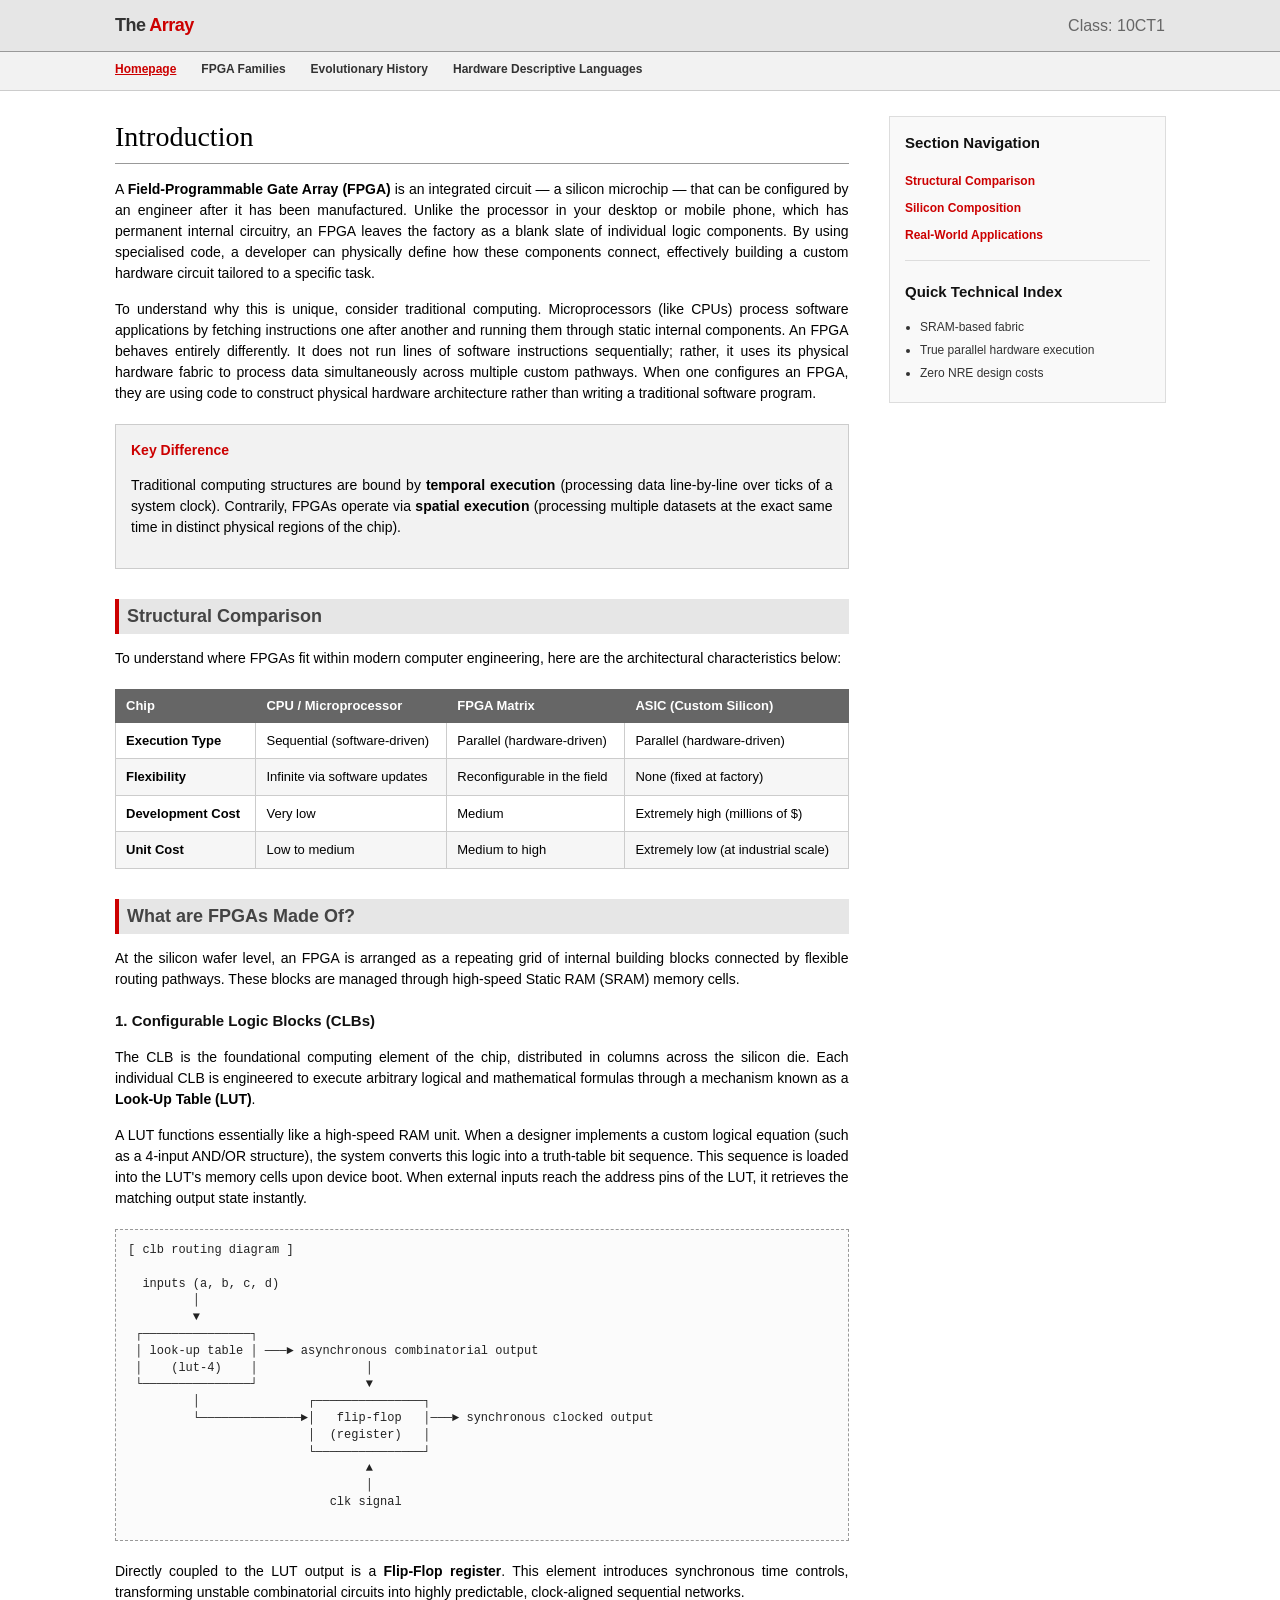
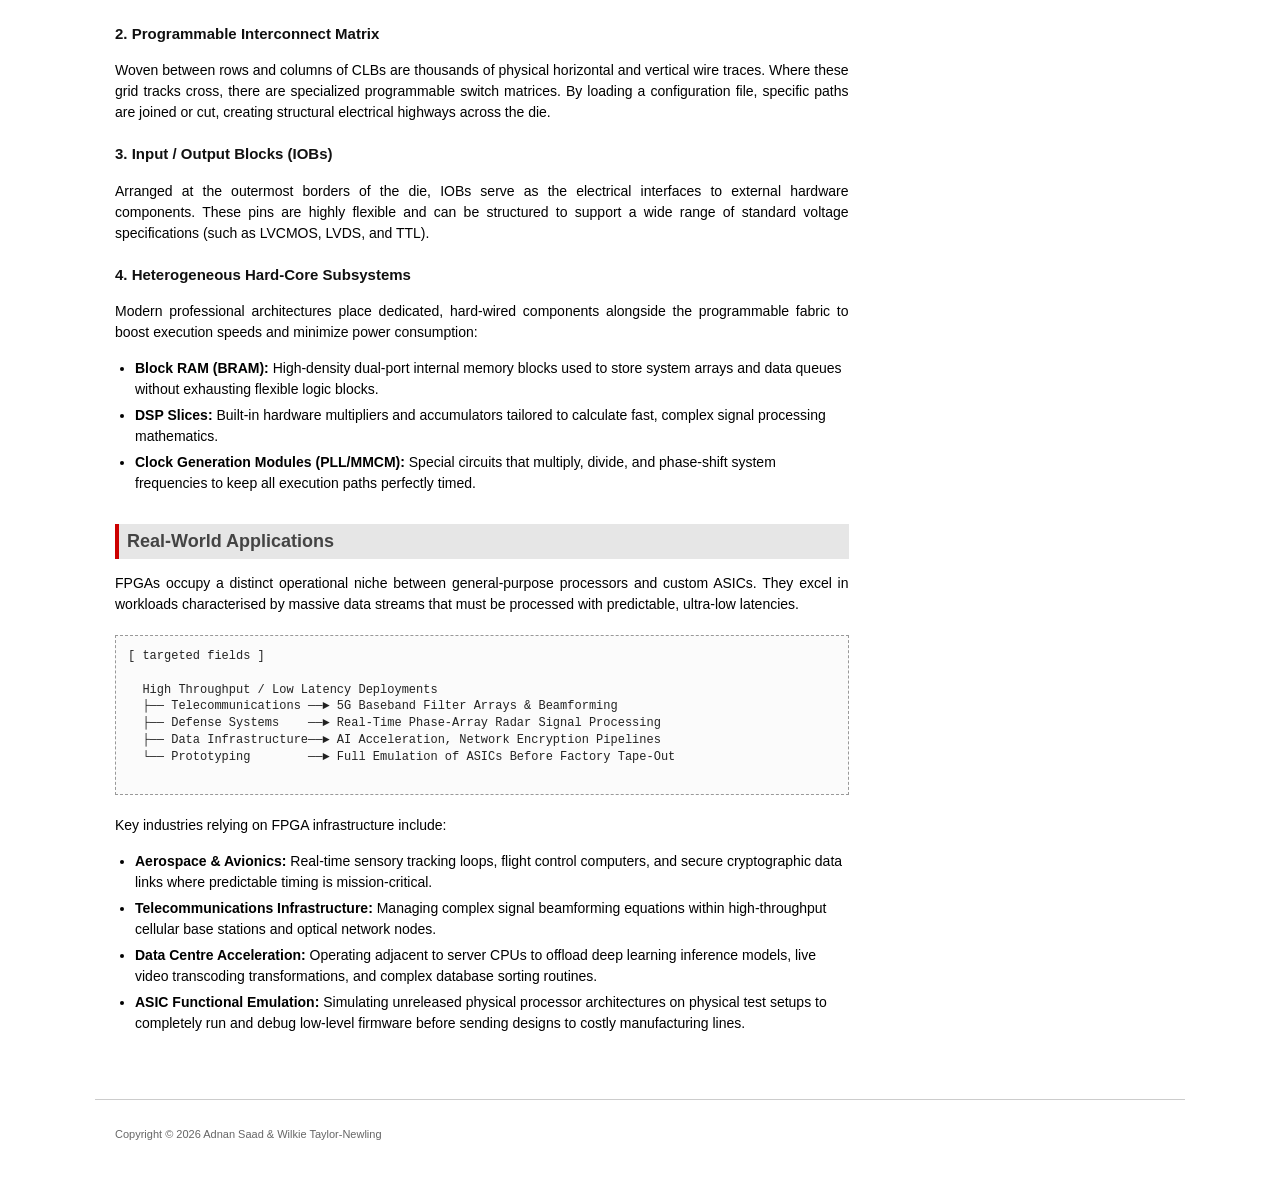
==== docs/index.html @ 668ed428 "upload" ====
<!doctype html>
<html lang="en">
  <head>
    <meta charset="UTF-8" />
    <meta name="viewport" content="width=device-width, initial-scale=1.0" />
    <title>The Array</title>
    <link rel="stylesheet" href="style.css" />
    <script src="script.js" defer></script>
  </head>
  <body>
    <header>
      <div class="header-container">
        <div class="site-title">The <span>Array</span></div>
        <div style="font-size: 16px; color: #666666">Class: 10CT1</div>
      </div>
    </header>

    <nav>
      <div class="nav-container">
        <ul class="nav-links">
          <li><a href="index.html" class="active">Homepage</a></li>
          <li><a href="types.html">FPGA Families</a></li>
          <li><a href="history.html">Evolutionary History</a></li>
          <li><a href="hdl.html">Hardware Descriptive Languages</a></li>
        </ul>
      </div>
    </nav>

    <div class="wrapper">
      <main>
        <h1>Introduction</h1>

        <p>
          A <strong>Field-Programmable Gate Array (FPGA)</strong> is an
          integrated circuit — a silicon microchip — that can be configured by
          an engineer after it has been manufactured. Unlike the processor in
          your desktop or mobile phone, which has permanent internal circuitry,
          an FPGA leaves the factory as a blank slate of individual logic
          components. By using specialised code, a developer can physically
          define how these components connect, effectively building a custom
          hardware circuit tailored to a specific task.
        </p>

        <p>
          To understand why this is unique, consider traditional computing.
          Microprocessors (like CPUs) process software applications by fetching
          instructions one after another and running them through static
          internal components. An FPGA behaves entirely differently. It does not
          run lines of software instructions sequentially; rather, it uses its
          physical hardware fabric to process data simultaneously across
          multiple custom pathways. When one configures an FPGA, they are using
          code to construct physical hardware architecture rather than writing a
          traditional software program.
        </p>

        <div class="feature-box">
          <h4>Key Difference</h4>
          <p>
            Traditional computing structures are bound by
            <strong>temporal execution</strong> (processing data line-by-line
            over ticks of a system clock). Contrarily, FPGAs operate via
            <strong>spatial execution</strong> (processing multiple datasets at
            the exact same time in distinct physical regions of the chip).
          </p>
        </div>

        <h2 id="comparison">Structural Comparison</h2>
        <p>
          To understand where FPGAs fit within modern computer engineering, here
          are the architectural characteristics below:
        </p>

        <table class="tech-table">
          <thead>
            <tr>
              <th>Chip</th>
              <th>CPU / Microprocessor</th>
              <th>FPGA Matrix</th>
              <th>ASIC (Custom Silicon)</th>
            </tr>
          </thead>
          <tbody>
            <tr>
              <td><strong>Execution Type</strong></td>
              <td>Sequential (software-driven)</td>
              <td>Parallel (hardware-driven)</td>
              <td>Parallel (hardware-driven)</td>
            </tr>
            <tr>
              <td><strong>Flexibility</strong></td>
              <td>Infinite via software updates</td>
              <td>Reconfigurable in the field</td>
              <td>None (fixed at factory)</td>
            </tr>
            <tr>
              <td><strong>Development Cost</strong></td>
              <td>Very low</td>
              <td>Medium</td>
              <td>Extremely high (millions of $)</td>
            </tr>
            <tr>
              <td><strong>Unit Cost</strong></td>
              <td>Low to medium</td>
              <td>Medium to high</td>
              <td>Extremely low (at industrial scale)</td>
            </tr>
          </tbody>
        </table>

        <h2 id="composition">What are FPGAs Made Of?</h2>
        <p>
          At the silicon wafer level, an FPGA is arranged as a repeating grid of
          internal building blocks connected by flexible routing pathways. These
          blocks are managed through high-speed Static RAM (SRAM) memory cells.
        </p>

        <h3>1. Configurable Logic Blocks (CLBs)</h3>
        <p>
          The CLB is the foundational computing element of the chip, distributed
          in columns across the silicon die. Each individual CLB is engineered
          to execute arbitrary logical and mathematical formulas through a
          mechanism known as a <strong>Look-Up Table (LUT)</strong>.
        </p>

        <p>
          A LUT functions essentially like a high-speed RAM unit. When a
          designer implements a custom logical equation (such as a 4-input
          AND/OR structure), the system converts this logic into a truth-table
          bit sequence. This sequence is loaded into the LUT's memory cells upon
          device boot. When external inputs reach the address pins of the LUT,
          it retrieves the matching output state instantly.
        </p>

        <div class="ascii-container">
          <pre>
[ clb routing diagram ]

  inputs (a, b, c, d) 
         │
         ▼
 ┌───────────────┐
 │ look-up table │ ───► asynchronous combinatorial output
 │    (lut-4)    │               │
 └───────────────┘               ▼
         │               ┌───────────────┐
         └──────────────►│   flip-flop   │───► synchronous clocked output
                         │  (register)   │
                         └───────────────┘
                                 ▲
                                 │
                            clk signal
                </pre>
        </div>

        <p>
          Directly coupled to the LUT output is a
          <strong>Flip-Flop register</strong>. This element introduces
          synchronous time controls, transforming unstable combinatorial
          circuits into highly predictable, clock-aligned sequential networks.
        </p>

        <h3>2. Programmable Interconnect Matrix</h3>
        <p>
          Woven between rows and columns of CLBs are thousands of physical
          horizontal and vertical wire traces. Where these grid tracks cross,
          there are specialized programmable switch matrices. By loading a
          configuration file, specific paths are joined or cut, creating
          structural electrical highways across the die.
        </p>

        <h3>3. Input / Output Blocks (IOBs)</h3>
        <p>
          Arranged at the outermost borders of the die, IOBs serve as the
          electrical interfaces to external hardware components. These pins are
          highly flexible and can be structured to support a wide range of
          standard voltage specifications (such as LVCMOS, LVDS, and TTL).
        </p>

        <h3>4. Heterogeneous Hard-Core Subsystems</h3>
        <p>
          Modern professional architectures place dedicated, hard-wired
          components alongside the programmable fabric to boost execution speeds
          and minimize power consumption:
        </p>
        <ul>
          <li>
            <strong>Block RAM (BRAM):</strong> High-density dual-port internal
            memory blocks used to store system arrays and data queues without
            exhausting flexible logic blocks.
          </li>
          <li>
            <strong>DSP Slices:</strong> Built-in hardware multipliers and
            accumulators tailored to calculate fast, complex signal processing
            mathematics.
          </li>
          <li>
            <strong>Clock Generation Modules (PLL/MMCM):</strong> Special
            circuits that multiply, divide, and phase-shift system frequencies
            to keep all execution paths perfectly timed.
          </li>
        </ul>

        <h2 id="applications">Real-World Applications</h2>
        <p>
          FPGAs occupy a distinct operational niche between general-purpose
          processors and custom ASICs. They excel in workloads characterised by
          massive data streams that must be processed with predictable,
          ultra-low latencies.
        </p>

        <div class="ascii-container">
          <pre>
[ targeted fields ]

  High Throughput / Low Latency Deployments
  ├── Telecommunications ──► 5G Baseband Filter Arrays & Beamforming
  ├── Defense Systems    ──► Real-Time Phase-Array Radar Signal Processing
  ├── Data Infrastructure──► AI Acceleration, Network Encryption Pipelines
  └── Prototyping        ──► Full Emulation of ASICs Before Factory Tape-Out
                </pre>
        </div>

        <p>Key industries relying on FPGA infrastructure include:</p>
        <ul>
          <li>
            <strong>Aerospace & Avionics:</strong> Real-time sensory tracking
            loops, flight control computers, and secure cryptographic data links
            where predictable timing is mission-critical.
          </li>
          <li>
            <strong>Telecommunications Infrastructure:</strong> Managing complex
            signal beamforming equations within high-throughput cellular base
            stations and optical network nodes.
          </li>
          <li>
            <strong>Data Centre Acceleration:</strong> Operating adjacent to
            server CPUs to offload deep learning inference models, live video
            transcoding transformations, and complex database sorting routines.
          </li>
          <li>
            <strong>ASIC Functional Emulation:</strong> Simulating unreleased
            physical processor architectures on physical test setups to
            completely run and debug low-level firmware before sending designs
            to costly manufacturing lines.
          </li>
        </ul>
      </main>

      <aside class="scrolling-aside">
        <h3 style="margin-top: 0">Section Navigation</h3>
        <ul class="section-menu">
          <li><a href="#comparison">Structural Comparison</a></li>
          <li><a href="#composition">Silicon Composition</a></li>
          <li><a href="#applications">Real-World Applications</a></li>
        </ul>
        <hr class="panel-divider" />
        <h3>Quick Technical Index</h3>
        <ul
          style="
            padding-left: 15px;
            font-size: 12px;
            color: #333333;
            margin-bottom: 0;
          "
        >
          <li>SRAM-based fabric</li>
          <li>True parallel hardware execution</li>
          <li>Zero NRE design costs</li>
        </ul>
      </aside>
    </div>

    <footer>
      <p>Copyright &copy; 2026 Adnan Saad & Wilkie Taylor-Newling</p>
    </footer>
  </body>
</html>
---- docs/style.css ----
html {
  margin: 0;
  padding: 0;
  height: auto;
  overflow-x: hidden; /* avoid horizontal clipping */
}

body {
  margin: 0;
  padding: 0;
  background-color: #ffffff;
  color: #000000;
  font-family:
    "Geneva", "Lucida Grande", "Helvetica Neue", Helvetica, Arial, sans-serif;
  font-size: 14px;
  line-height: 1.5;
  height: auto;
  overflow: visible;
}

/* fonts */
h1 {
  font-family: "Times New Roman", Times, Georgia, serif;
  font-size: 28px;
  font-weight: normal;
  margin-top: 0;
  margin-bottom: 15px;
  border-bottom: 1px solid #999999;
  padding-bottom: 5px;
}
h2 {
  font-family: "Geneva", Helvetica, Arial, sans-serif;
  font-size: 18px;
  font-weight: bold;
  color: #444444;
  margin-top: 30px;
  margin-bottom: 12px;
  background-color: #e6e6e6;
  padding: 4px 8px;
  border-left: 4px solid #cc0000;
}
h3 {
  font-size: 15px;
  font-weight: bold;
  margin-top: 20px;
  color: #111111;
}
p {
  margin-bottom: 15px;
  text-align: justify;
}

/* header */
header {
  background-color: #e6e6e6;
  border-bottom: 1px solid #999999;
  padding: 12px 20px;
}
.header-container {
  max-width: 1050px;
  margin: 0 auto;
  display: flex;
  justify-content: space-between;
  align-items: center;
}
.site-title {
  font-size: 18px;
  font-weight: bold;
  letter-spacing: -0.5px;
  color: #333333;
}
.site-title span {
  color: #cc0000;
}

/* navbar!! */
nav {
  background-color: #f2f2f2;
  border-bottom: 1px solid #cccccc;
  padding: 6px 20px;
}
.nav-container {
  max-width: 1050px;
  margin: 0 auto;
}
.nav-links {
  list-style: none;
  padding: 0;
  margin: 0;
  display: flex;
}
.nav-links li {
  margin-right: 25px;
}
.nav-links a {
  color: #333333;
  text-decoration: none;
  font-size: 12px;
  font-weight: bold;
}
.nav-links a:hover,
.nav-links a.active {
  color: #cc0000;
  text-decoration: underline;
}

/* diagrams & code blocks */
.ascii-container {
  background-color: #fbfbfb;
  border: 1px dashed #999999;
  padding: 12px;
  overflow-x: auto;
  margin: 20px 0;
}
pre {
  font-family: "Courier New", Courier, monospace;
  font-size: 12px;
  margin: 0;
  line-height: 1.4;
  color: #222222;
}

.wrapper {
  max-width: 1050px;
  margin: 25px auto;
  padding: 0 20px;
  display: flex;
  gap: 40px;
  align-items: flex-start;
}

main {
  flex: 3;
}

.scrolling-aside {
  flex: 1;
  background-color: #f9f9f9;
  border: 1px solid #dddddd;
  padding: 15px;
  height: fit-content;
  will-change: transform;
  transition: transform 0.1s cubic-bezier(0.25, 1, 0.5, 1);
}

.section-menu {
  list-style: none;
  padding: 0;
  margin: 0 0 15px 0;
}
.section-menu li {
  margin-bottom: 6px;
}
.section-menu a {
  color: #cc0000;
  text-decoration: none;
  font-size: 12px;
  font-weight: bold;
}
.section-menu a:hover {
  text-decoration: underline;
  color: #000000;
}
.panel-divider {
  border: 0;
  border-top: 1px solid #dddddd;
  margin: 15px 0;
}

/* lists */
ul,
ol {
  margin-bottom: 15px;
  padding-left: 20px;
}
li {
  margin-bottom: 5px;
}

/* table */
.tech-table {
  width: 100%;
  border-collapse: collapse;
  margin: 20px 0;
  font-size: 13px;
}
.tech-table th {
  background-color: #666666;
  color: #ffffff;
  text-align: left;
  padding: 6px 10px;
  font-weight: bold;
  border: 1px solid #666666;
}
.tech-table td {
  padding: 8px 10px;
  border: 1px solid #cccccc;
  background-color: #ffffff;
}
.tech-table tr:nth-child(even) td {
  background-color: #f6f6f6;
}

/* text box */
.feature-box {
  background-color: #f2f2f2;
  border: 1px solid #cccccc;
  padding: 15px;
  margin: 20px 0;
}
.feature-box h4 {
  margin: 0 0 8px 0;
  color: #cc0000;
  font-size: 14px;
}

/* footer */
footer {
  max-width: 1050px;
  margin: 50px auto 20px auto;
  padding: 15px 20px;
  border-top: 1px solid #cccccc;
  font-size: 11px;
  color: #666666;
  text-align: center;
}
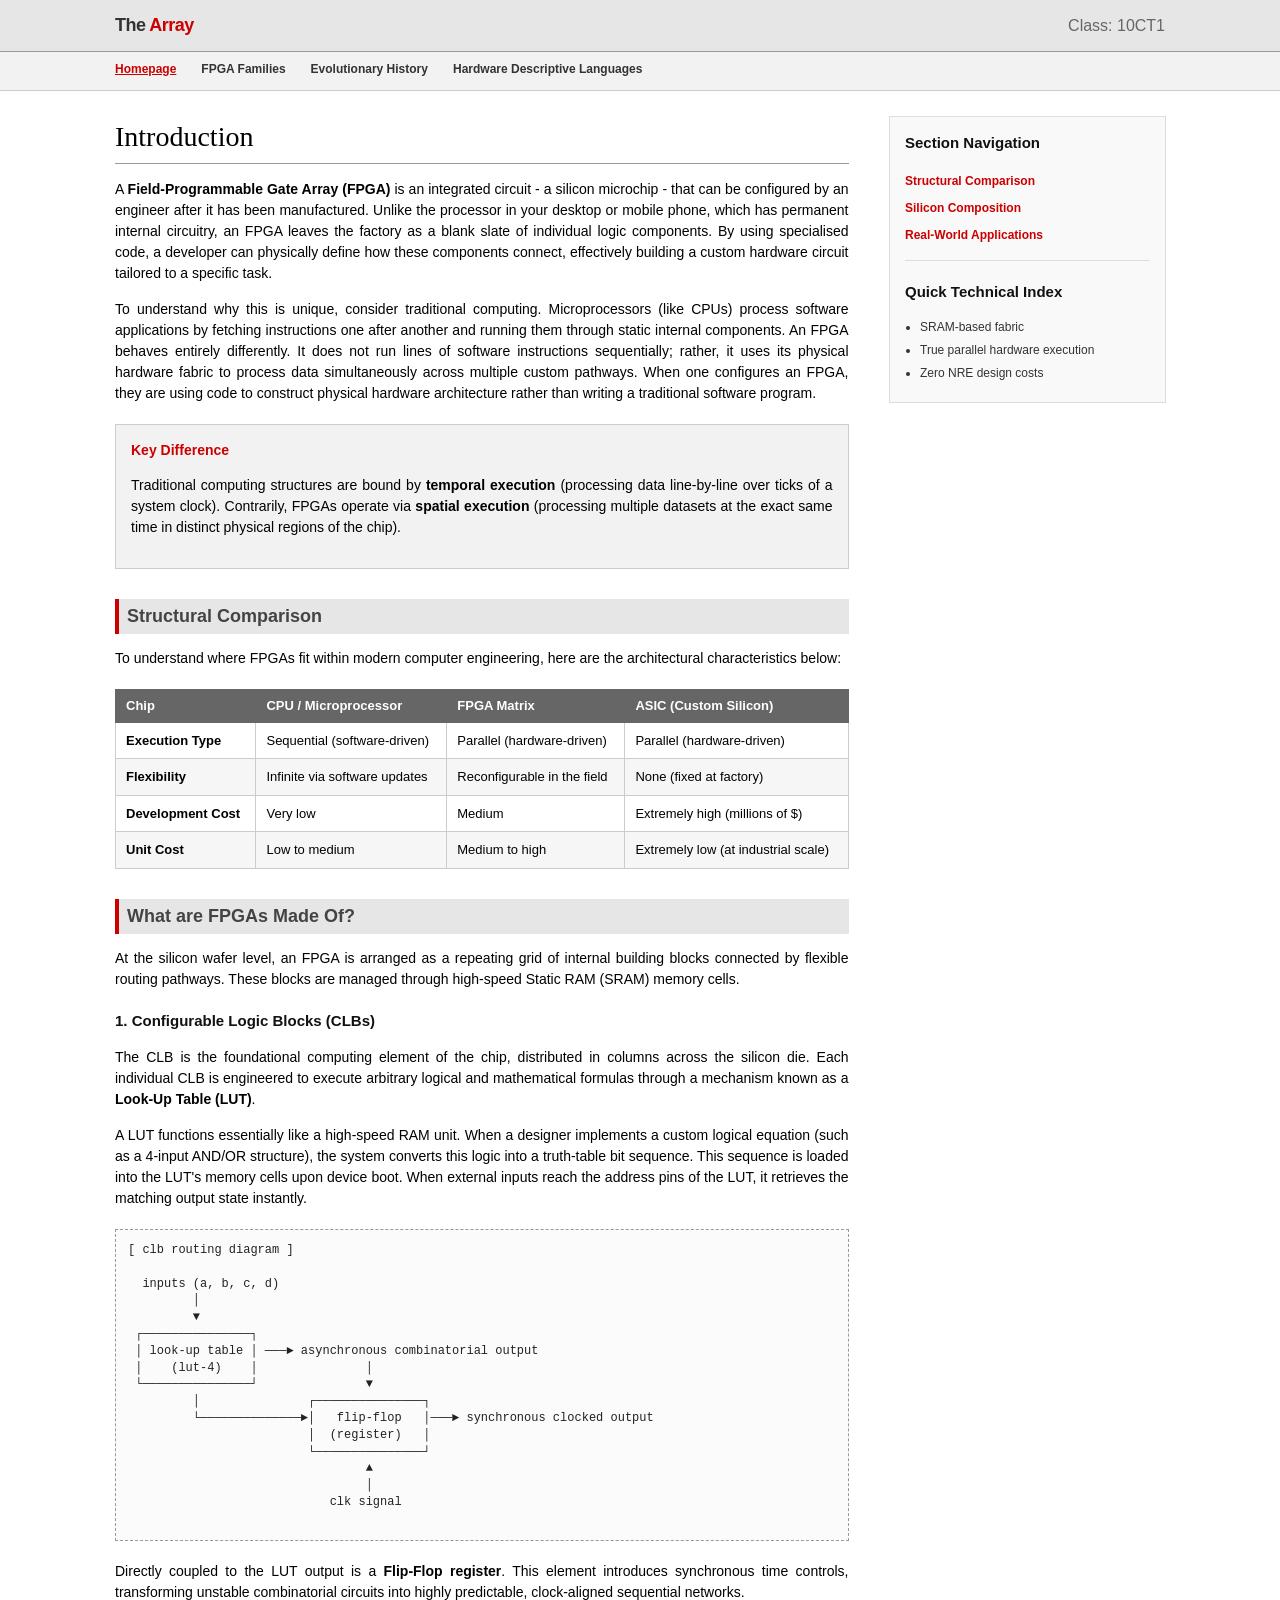
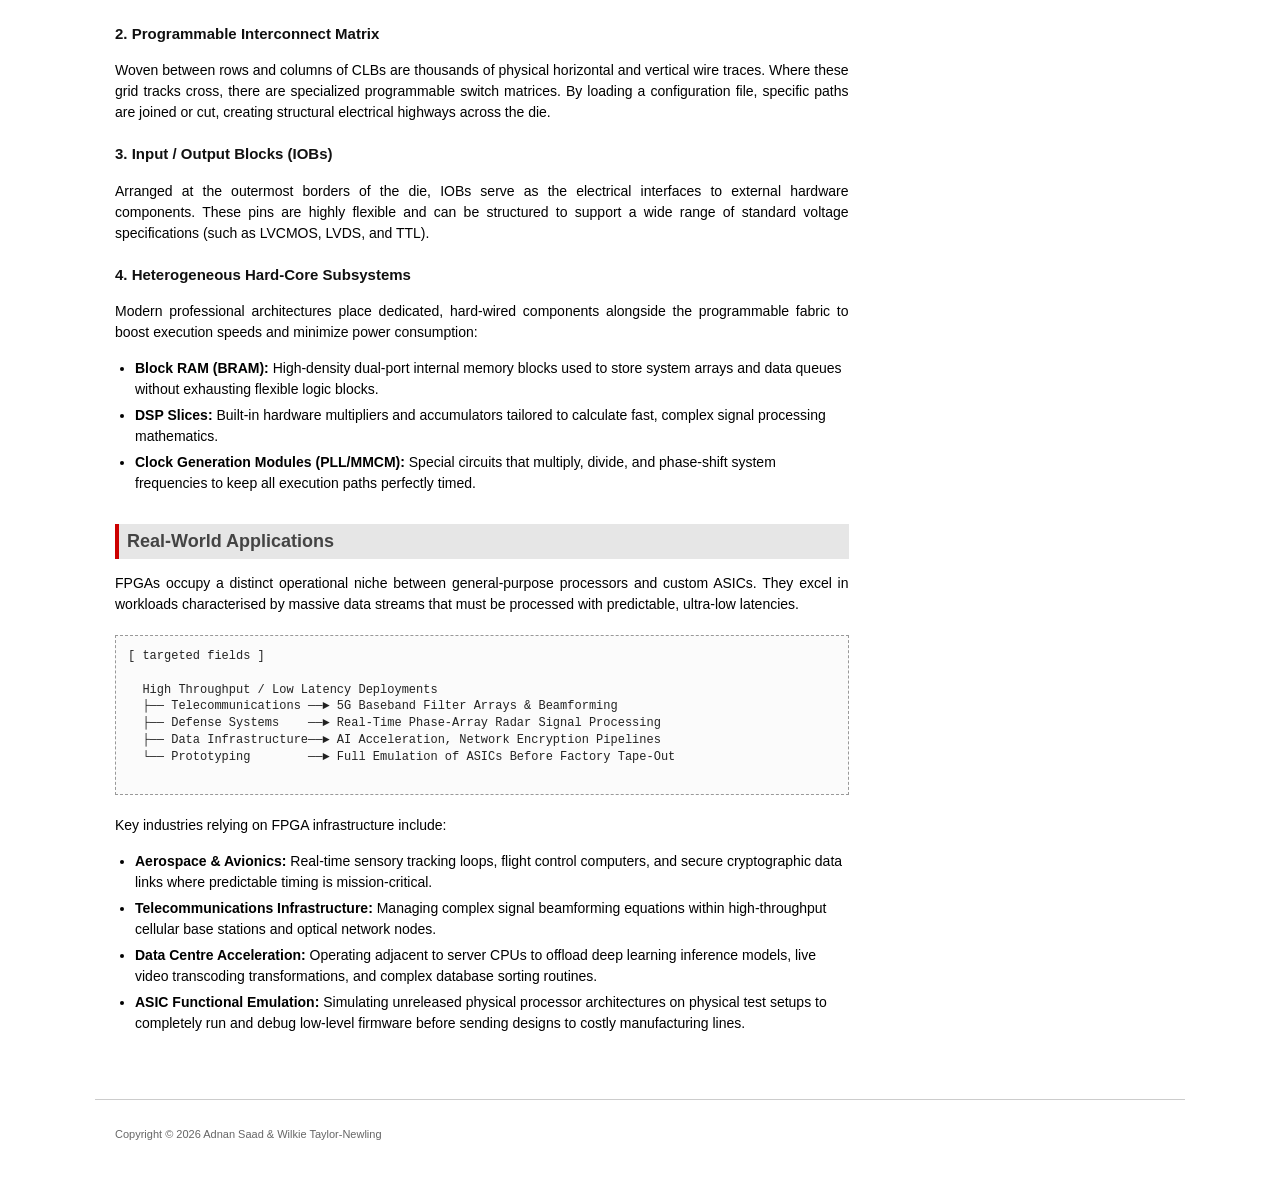
==== commit c36f4bb6: "remove em dash" ====
--- a/docs/index.html
+++ b/docs/index.html
@@ -5,6 +5,7 @@
     <meta name="viewport" content="width=device-width, initial-scale=1.0" />
     <title>The Array</title>
     <link rel="stylesheet" href="style.css" />
+    <link rel="icon" type="image/png" href="/images/icon.png">
     <script src="script.js" defer></script>
   </head>
   <body>
@@ -32,7 +33,7 @@
 
         <p>
           A <strong>Field-Programmable Gate Array (FPGA)</strong> is an
-          integrated circuit — a silicon microchip — that can be configured by
+          integrated circuit - a silicon microchip - that can be configured by
           an engineer after it has been manufactured. Unlike the processor in
           your desktop or mobile phone, which has permanent internal circuitry,
           an FPGA leaves the factory as a blank slate of individual logic
--- a/docs/style.css
+++ b/docs/style.css
@@ -224,3 +224,29 @@
   color: #666666;
   text-align: center;
 }
+
+/* mobile stuff */
+@media (max-width: 768px) {
+  .scrolling-aside {
+    width: 100%;
+    box-sizing: border-box;
+    padding: 12px 15px;
+    transform: none !important;
+    transition: none !important;
+  }
+  .section-menu {
+    display: flex;
+    flex-wrap: wrap;
+    gap: 15px;
+    margin: 0;
+  }
+
+  .section-menu li {
+    margin-bottom: 0;
+  }
+  .scrolling-aside h3,
+  .panel-divider,
+  .scrolling-aside ul:not(.section-menu) {
+    display: none !important;
+  }
+}
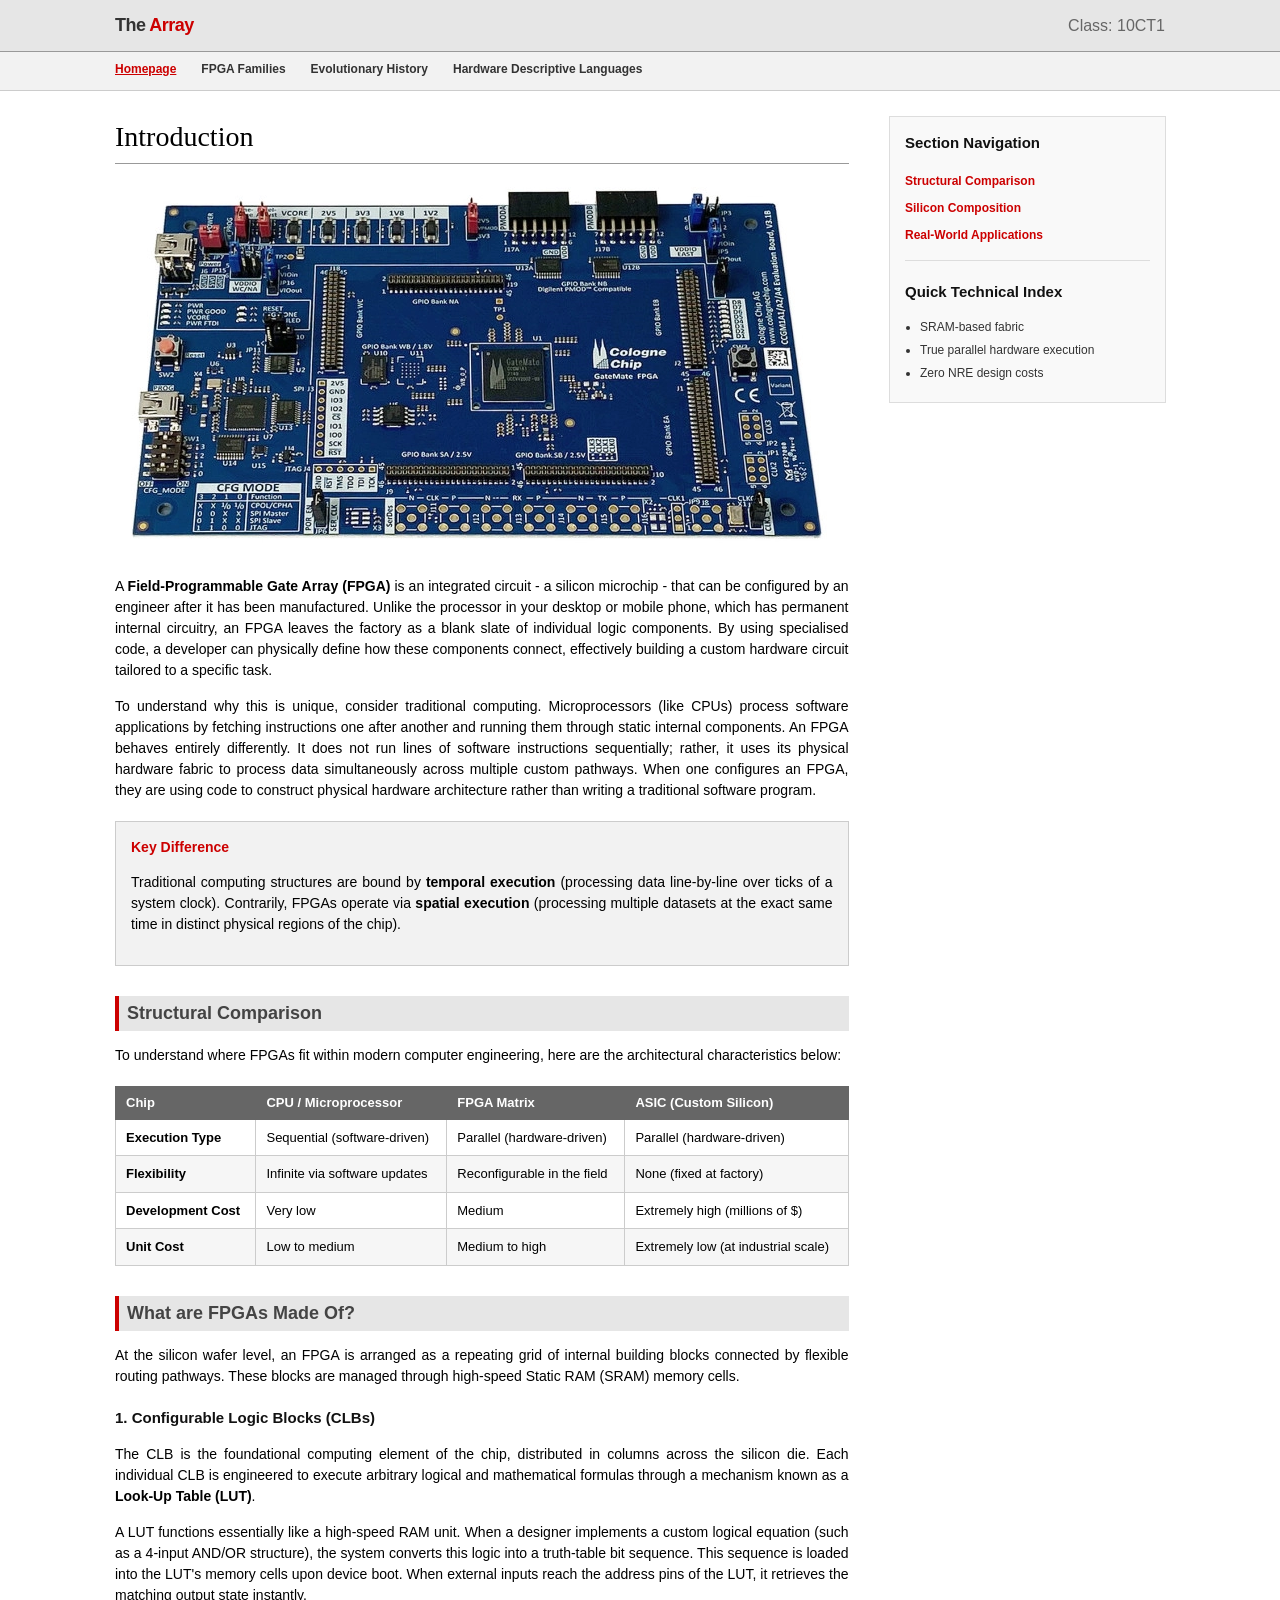
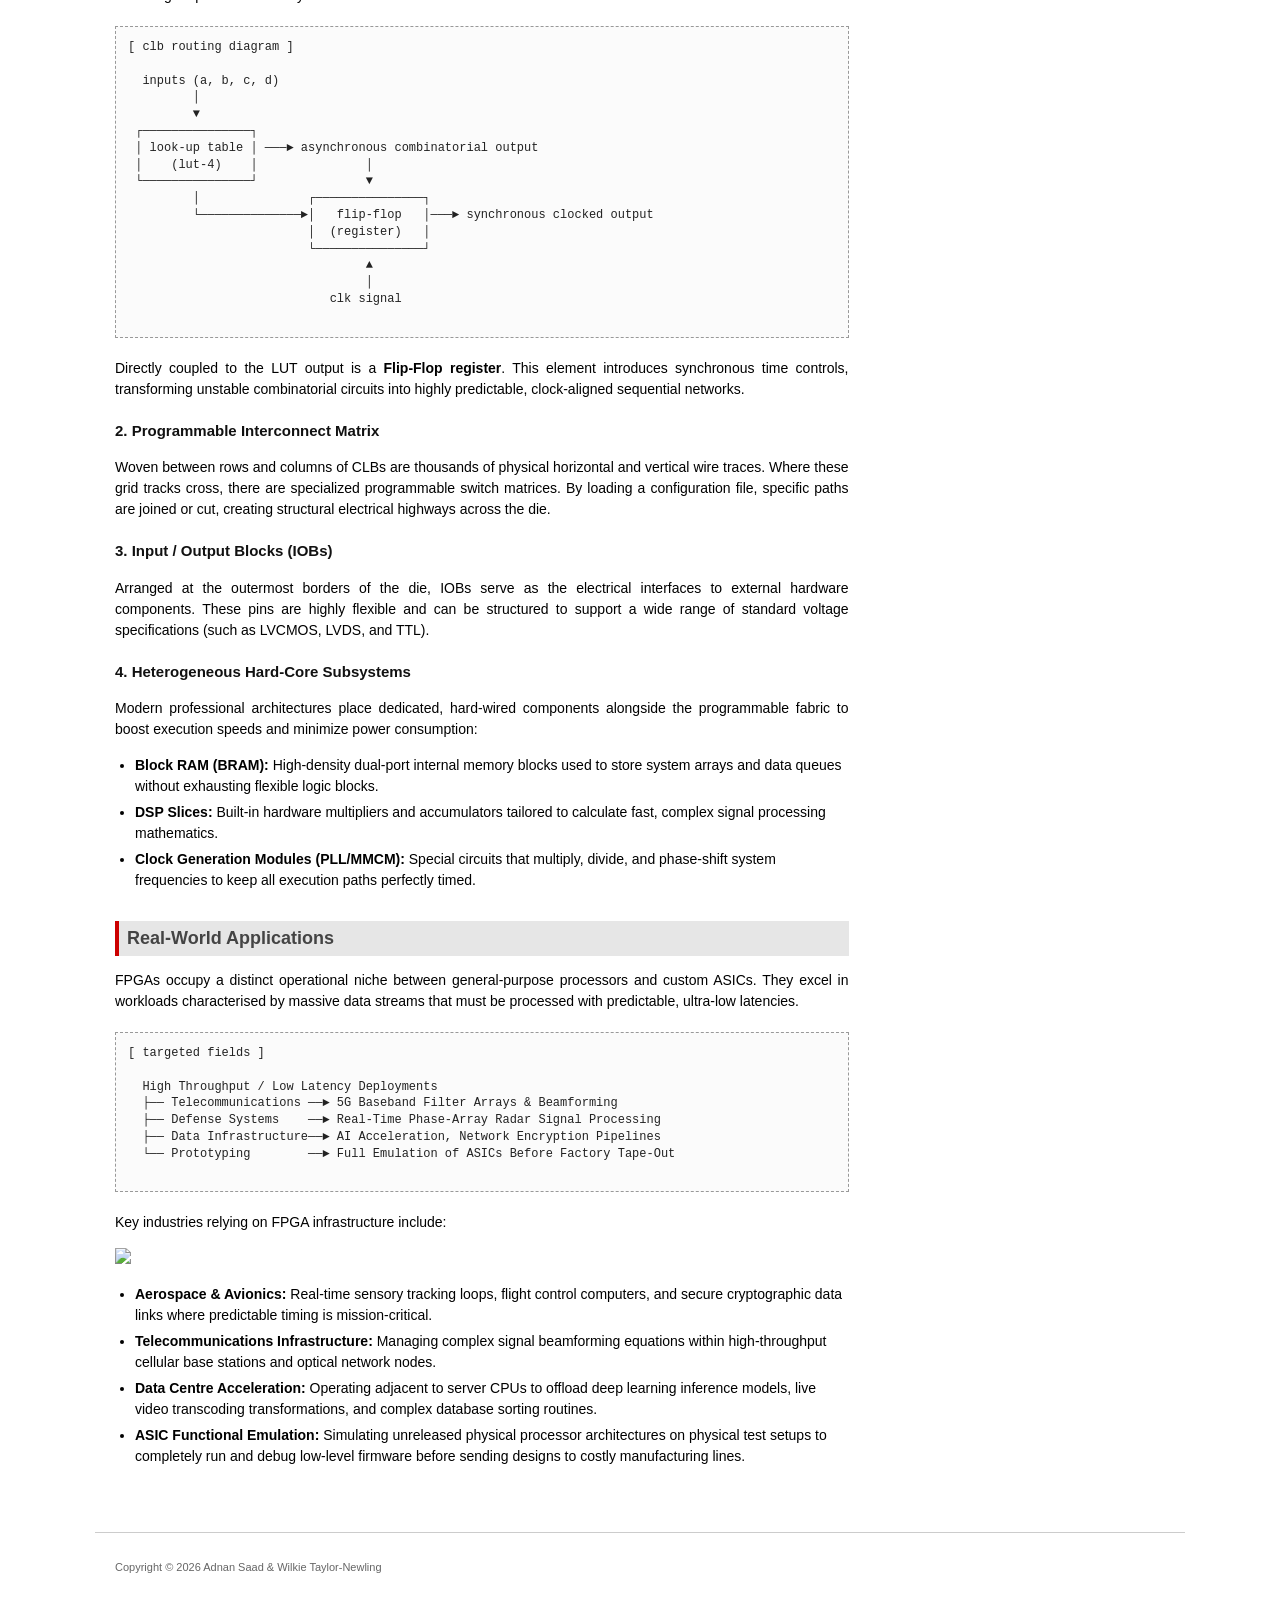
==== commit 5fdce6b1: "index images" ====
--- a/docs/index.html
+++ b/docs/index.html
@@ -31,6 +31,8 @@
       <main>
         <h1>Introduction</h1>
 
+        <img src="images/fpga.png">
+
         <p>
           A <strong>Field-Programmable Gate Array (FPGA)</strong> is an
           integrated circuit - a silicon microchip - that can be configured by
@@ -222,6 +224,7 @@
         </div>
 
         <p>Key industries relying on FPGA infrastructure include:</p>
+        <img src="images/f15exeagleII.png" style="max-width: 400px">
         <ul>
           <li>
             <strong>Aerospace & Avionics:</strong> Real-time sensory tracking
